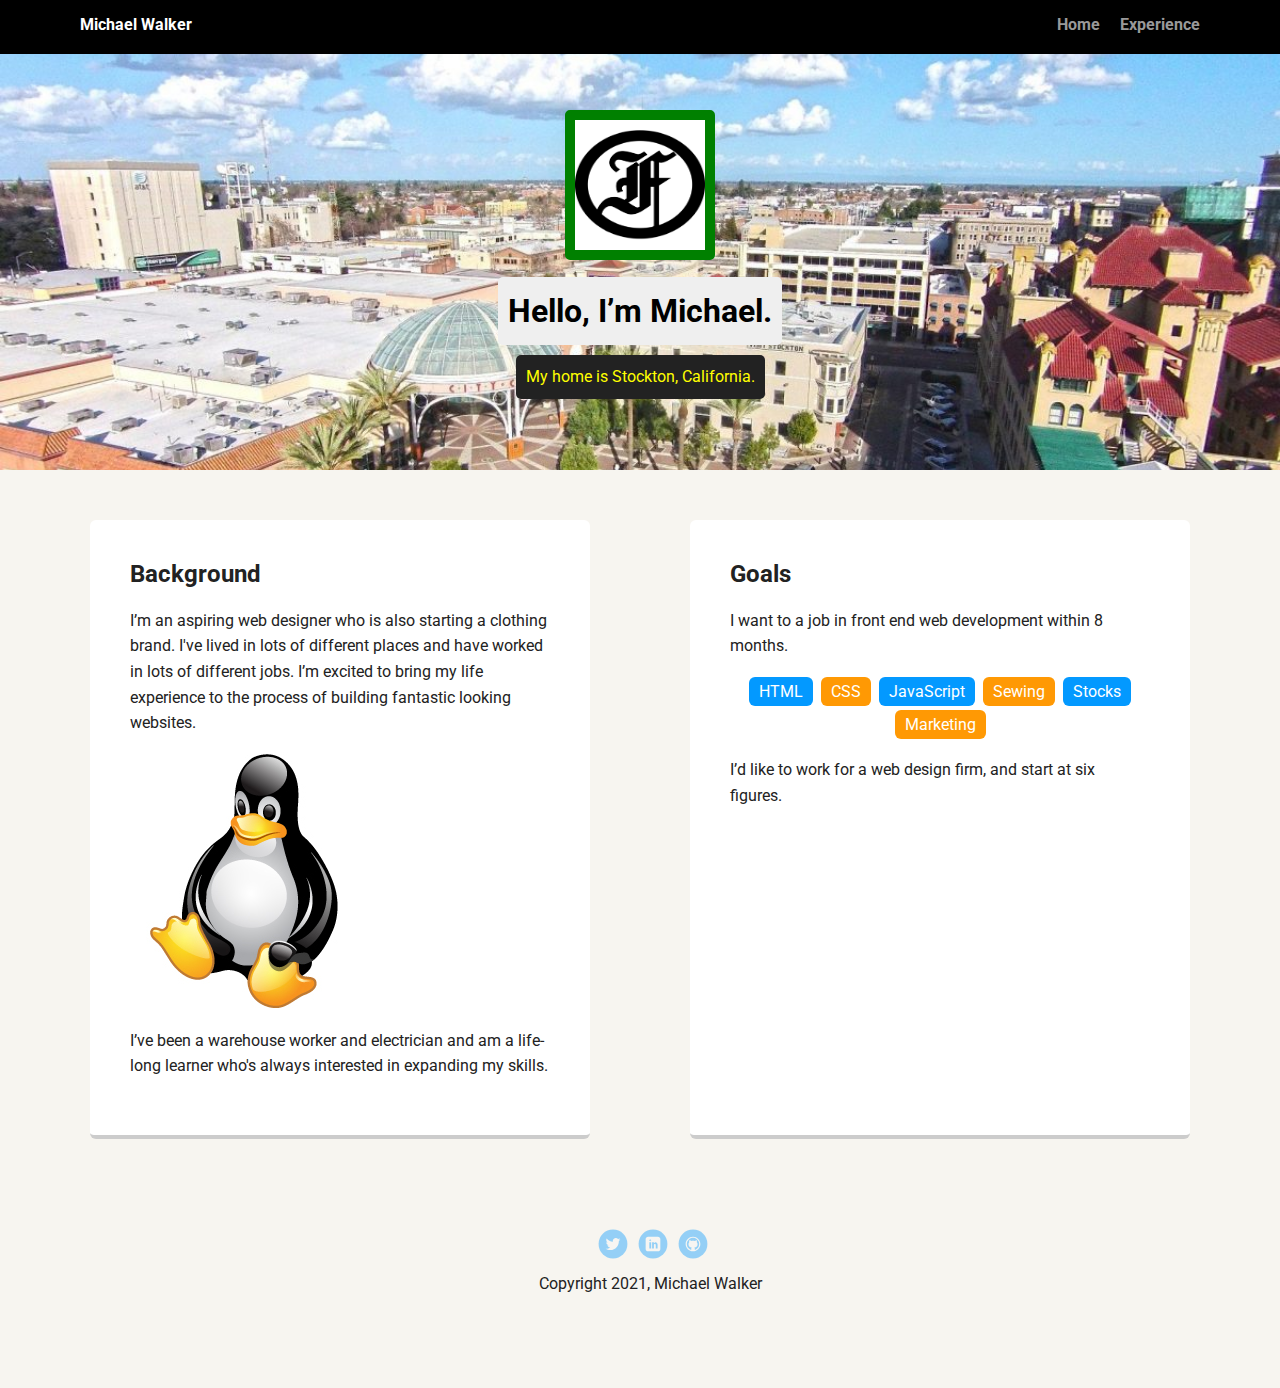
==== portfolio_update_v1/index.html @ b9b96045 "Finished TTH Project 1" ====
<!doctype html>
<html lang="en">
<head>
  <meta charset="utf-8">
  <title>Michael Walker's Profile</title>
  <meta name="viewport" content="width=device-width, initial-scale=1.0">
  <link rel="stylesheet" href="styles.css">
  <link href="https://fonts.googleapis.com/css?family=Muli%7CRoboto:400,300,500,700,900" rel="stylesheet"></head>
  <body>

    <div class="main-nav">
        <ul class="nav">
          <li class="name">Michael Walker</li>
          <li><a href="index.html">Home</a></li>
          <li><a href="experience.html">Experience</a></li>
        </ul>
    </div>

    <header>
      <img src="images/Fullish.jpg" alt="Drawing of Michael's Logo" class="profile-image">
      <h1 class="tag name">Hello, I’m Michael.</h1>
      <p class="tag location">My home is Stockton, California.</p>
    </header>

    <main class="flex">
      <div class="card">
        <h2>Background</h2>
        <p>I’m an aspiring web designer who is also starting a clothing brand. I've lived in lots of different places and have worked in lots of different jobs. I’m excited to bring my life experience to the process of building fantastic looking websites.</p>
        <img src="images/penguin.jpg" alt="A lonely penguin"/>
        <p>I’ve been a warehouse worker and electrician and am a life-long learner who's always interested in expanding my skills.</p>
      </div> 

      <div class="card">
        <h2>Goals</h2>
        <p>I want to a job in front end web development within 8 months.</p>
        <ul class="skills">
          <li>HTML</li>
          <li>CSS</li>
          <li>JavaScript</li>
          <li>Sewing</li>
          <li>Stocks</li>
          <li>Marketing</li>
        </ul>
        <p>I’d like to work for a web design firm, and start at six figures.</p>
      </div> 
    </main>
    <footer>
      <ul>
        <li><a href="https://twitter.com/Walkerboy510" class="social twitter">Twitter</a></li>
        <li><a href="https://www.linkedin.com/in/michael-walker-9a9541208/" class="social linkedin">LinkedIn</a></li>
        <li><a href="https://github.com/mwalker2011" class="social github">Github</a></li>
      </ul>
      <p class="copyright">Copyright 2021, Michael Walker</p>
    </footer>
  </body>
  </html>
---- portfolio_update_v1/styles.css ----
/* Global Layout Set-up */
* { 
  box-sizing: border-box;
}
  
body {
  margin: 0;
  padding: 0;
  text-align: center;
  font-family: 'Roboto', sans-serif;
  color: #222;
  background: #f7f5f0;
}
/* Link Styles */

a {
  text-decoration: none;
  color: #999;
}
a:hover {
  color: #6633ff;
}

/* Section Styles */

.main-nav {
  width: 100%;
  background: black;
  min-height: 30px;
  padding: 10px;
  position: fixed;
  text-align: center;
}
.nav {
  display: flex;
  justify-content: space-around;
  font-weight: 700;
  list-style-type: none;
  margin: 0 auto;
  padding: 0;
}

.nav .name {
    display: block;
    margin-right: auto;
    color: white;
}
.nav li {
  padding: 5px 10px 10px 10px;
}
.nav a {
  transition: all .5s;
}
.nav a:hover {
  color: white
}

header {
  text-align: center;
  background: url('images/Stockton.jpg') no-repeat top center ;
  background-size: cover;
  overflow: hidden;
  padding-top: 60px;
}
header {
  line-height: 1.5;
}
header .profile-image {
  margin-top: 50px;
  width: 150px;
  height: 150px;
  border-radius: 5px;
  border: 10px solid green;
  transition: all 0.5s;
}
header .profile-image:hover {
  transform: scale(1.5) rotate(360deg);
}
.tag {
  background-color: #efefef;
  color: black;
  padding: 10px;
  border-radius: 5px;
  display: table;
  margin: 10px auto;
} 
.location {
  background-color: #222;
  color: yellow;
}
.card {
  margin: 30px;
  padding: 20px 40px 40px;
  max-width: 500px;
  text-align: left;
  background: #fff;
  border-bottom: 4px solid #ccc;
  border-radius: 6px;
  transition: all .5s;
}
.card:hover {
  border-color: #ff99ff;
}

ul.skills {
  padding: 0;
  text-align: center;
}

.skills li {
  border-radius: 6px;
  display: inline-block;
  background: #ff9904;
  color: white;
  padding: 5px 10px;
  margin: 2px;
}

.skills li:nth-child(odd) {
  background: #0399ff;
}

footer {
  width: 100%;
  min-height: 30px;
  padding: 20px 0 40px 20px;
}

footer .copyright {
  top: -8px;
  font-size: .75em;
}

footer ul {
  list-style-type: none;
  margin: 0;
  padding: 0;
}

footer ul li {
  display: inline-block;
}

a.social {
  display: inline-block;
  text-indent: -9999px;
  margin-left: 5px;
  width: 30px;
  height: 30px;
  background-size: 30px 30px;
  opacity: .4;
  transition: all .5s;
}
a.twitter {
  background-image: url(images/twitter.svg);
}
a.linkedin {
  background-image: url(images/linkedin.svg);
}
a.github {
  background-image: url(images/github.svg);
}
a.social:hover {
  opacity: 1;
}
.clearfix {
  clear: both;
}

/* Styles for larger screens */
@media screen and (min-width: 720px) {
  
  .flex {
      display: -ms-flexbox;      /* TWEENER - IE 10 */
      display: flex; 
      max-width: 1200px;
      -ms-flex-pack: distribute;
      justify-content: space-around;
      margin: 0 auto;
  }

  header {
    min-height: 470px;
  }

  .nav {
    max-width: 1200px;
    padding: 0 30px;
  }


  main {
    padding-top: 20px;
  }

  main p {
    line-height: 1.6em;
  }

  footer {
    font-size: 1.3em;
    max-width: 1200px;
    margin: 40px auto;
  }

}
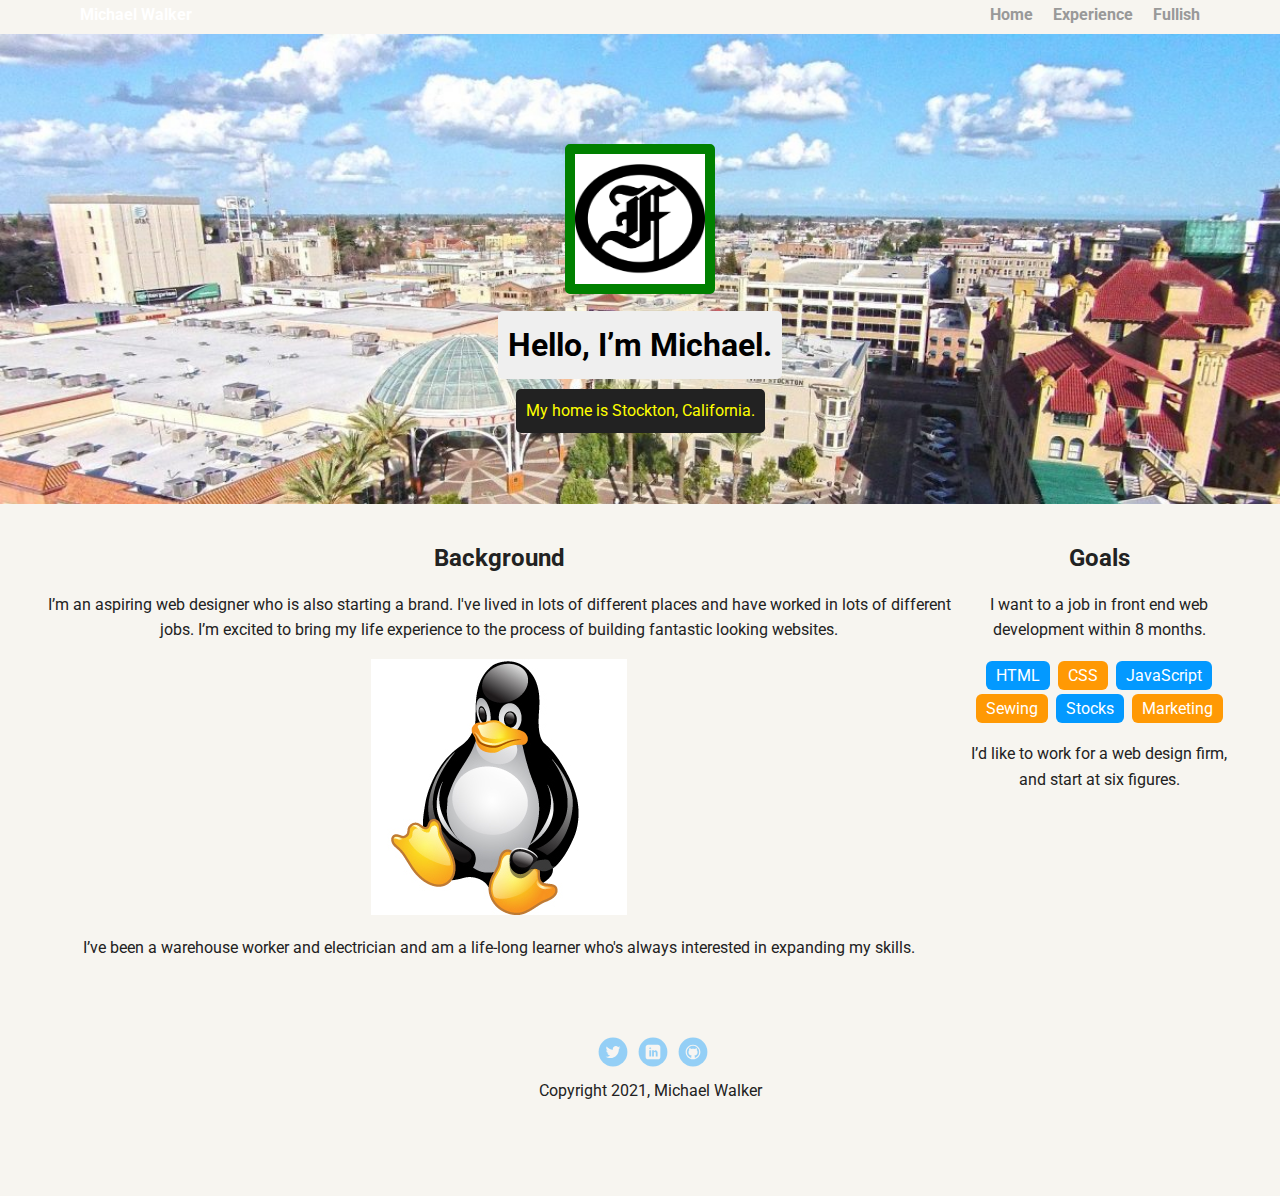
==== commit 31e1d21d: "techdegree project 1" ====
--- a/portfolio_update_v1/index.html
+++ b/portfolio_update_v1/index.html
@@ -8,13 +8,14 @@
   <link href="https://fonts.googleapis.com/css?family=Muli%7CRoboto:400,300,500,700,900" rel="stylesheet"></head>
   <body>
 
-    <div class="main-nav">
+    <nav>
         <ul class="nav">
           <li class="name">Michael Walker</li>
           <li><a href="index.html">Home</a></li>
           <li><a href="experience.html">Experience</a></li>
+          <li><a href="fullish.html">Fullish</a></li>
         </ul>
-    </div>
+      </nav>
 
     <header>
       <img src="images/Fullish.jpg" alt="Drawing of Michael's Logo" class="profile-image">
@@ -23,14 +24,14 @@
     </header>
 
     <main class="flex">
-      <div class="card">
+      <section>
         <h2>Background</h2>
-        <p>I’m an aspiring web designer who is also starting a clothing brand. I've lived in lots of different places and have worked in lots of different jobs. I’m excited to bring my life experience to the process of building fantastic looking websites.</p>
+        <p>I’m an aspiring web designer who is also starting a brand. I've lived in lots of different places and have worked in lots of different jobs. I’m excited to bring my life experience to the process of building fantastic looking websites.</p>
         <img src="images/penguin.jpg" alt="A lonely penguin"/>
         <p>I’ve been a warehouse worker and electrician and am a life-long learner who's always interested in expanding my skills.</p>
-      </div> 
+      </section> 
 
-      <div class="card">
+      <section>
         <h2>Goals</h2>
         <p>I want to a job in front end web development within 8 months.</p>
         <ul class="skills">
@@ -42,13 +43,13 @@
           <li>Marketing</li>
         </ul>
         <p>I’d like to work for a web design firm, and start at six figures.</p>
-      </div> 
+      </section>
     </main>
     <footer>
       <ul>
-        <li><a href="https://twitter.com/Walkerboy510" class="social twitter">Twitter</a></li>
-        <li><a href="https://www.linkedin.com/in/michael-walker-9a9541208/" class="social linkedin">LinkedIn</a></li>
-        <li><a href="https://github.com/mwalker2011" class="social github">Github</a></li>
+        <li><a href="https://twitter.com/Walkerboy510" target="_blank" class="social twitter">Twitter</a></li>
+        <li><a href="https://www.linkedin.com/in/michael-walker-9a9541208/" target="_blank" class="social linkedin">LinkedIn</a></li>
+        <li><a href="https://github.com/mwalker2011" target="_blank" class="social github">Github</a></li>
       </ul>
       <p class="copyright">Copyright 2021, Michael Walker</p>
     </footer>
